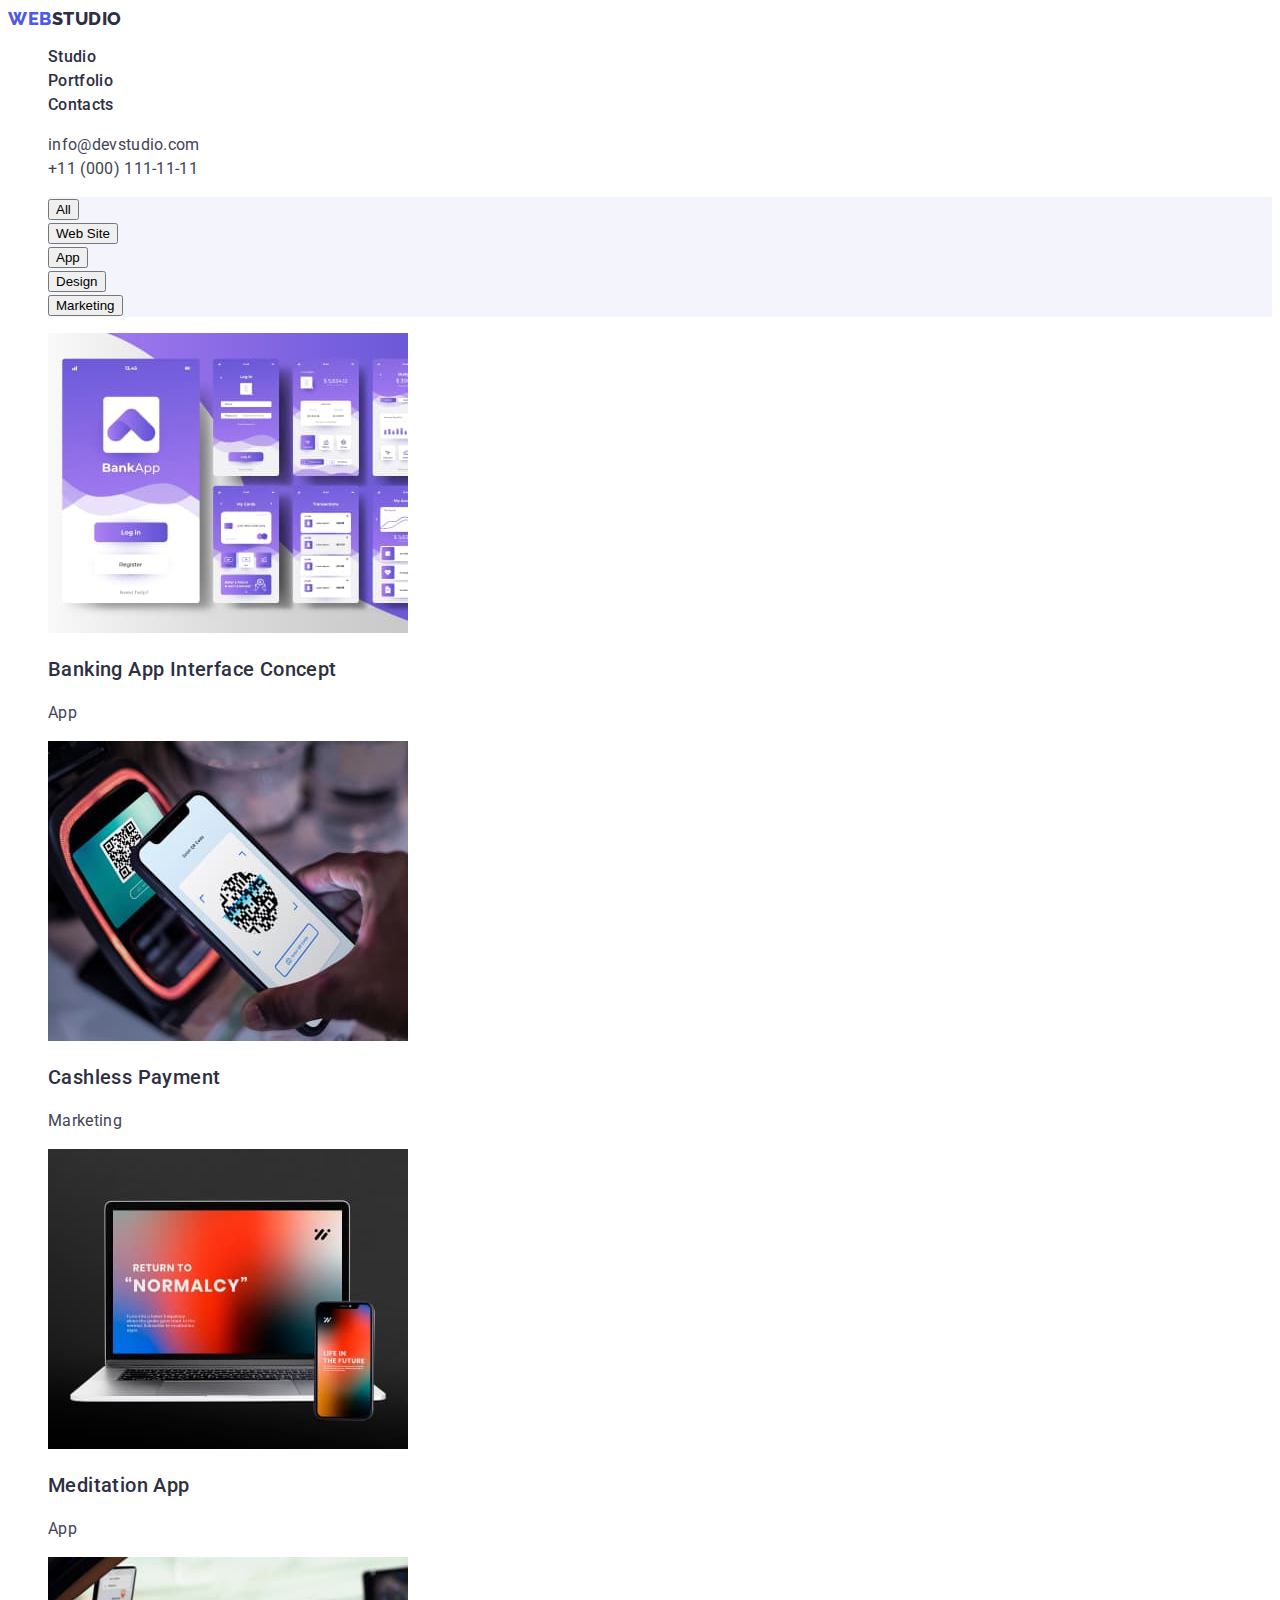
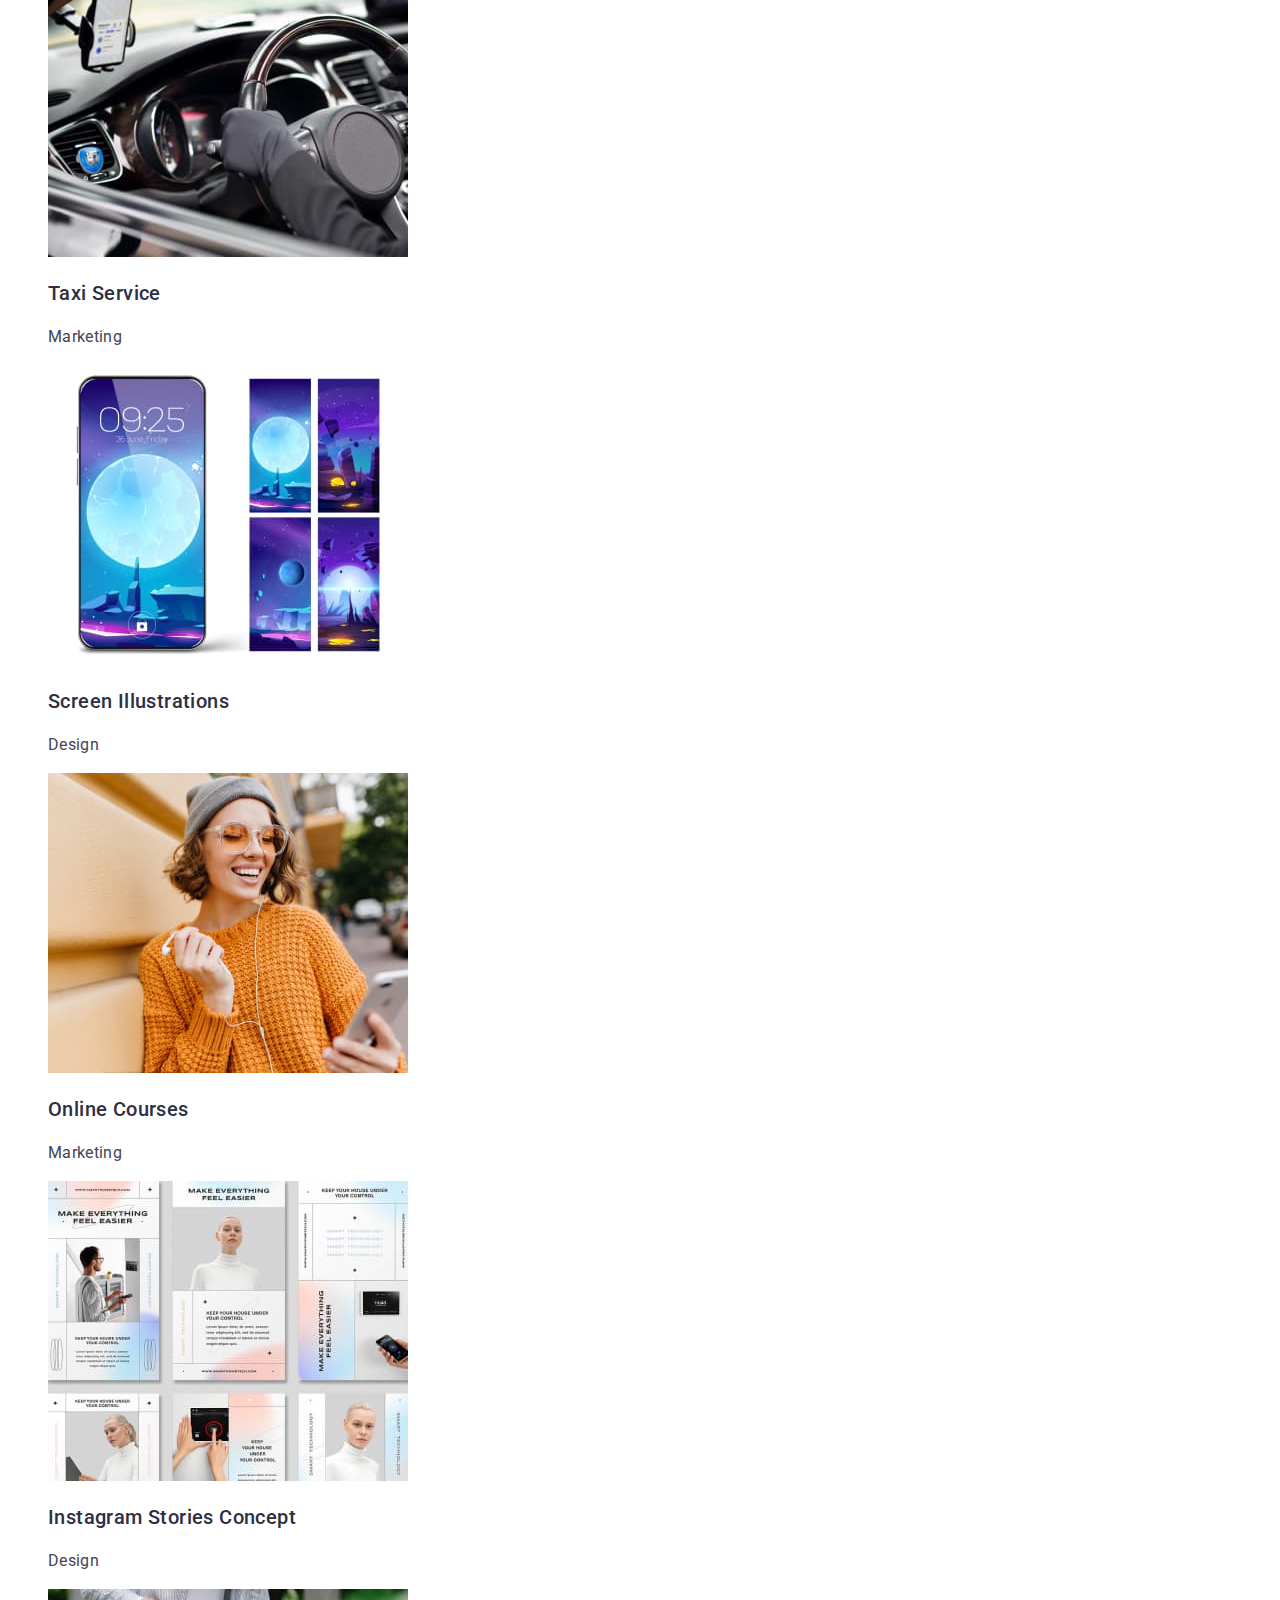
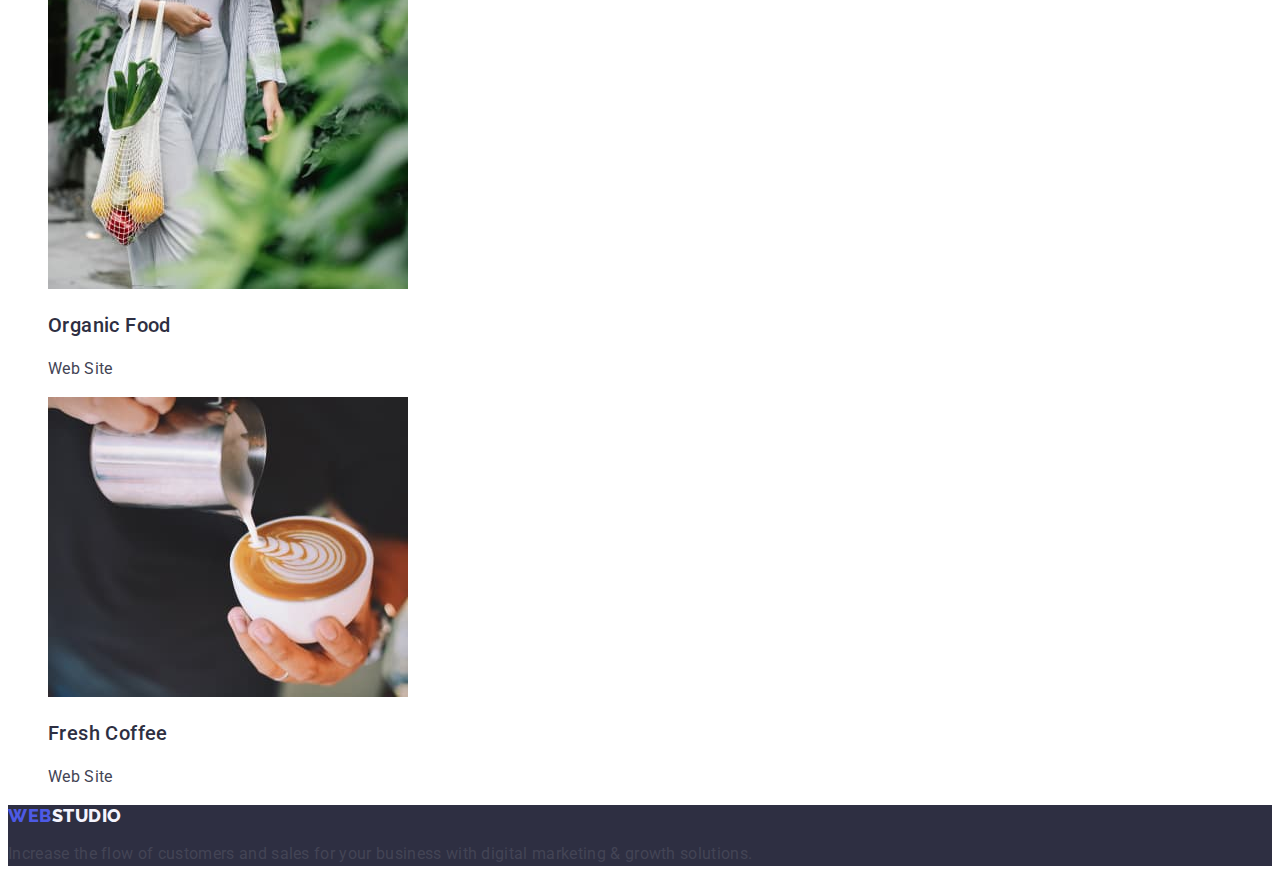
==== portfolio.html @ 00dc7a74 "40" ====
<!DOCTYPE html>
<html lang="en">
  <head>
    <meta charset="UTF-8" />
    <meta http-equiv="X-UA-Compatible" content="IE=edge" />
    <meta name="viewport" content="width=device-width, initial-scale=1.0" />
    <title>Portfolio</title>
    <link rel="stylesheet" href="./css/styles.css" />
    <link rel="preconnect" href="https://fonts.googleapis.com" />
    <link rel="preconnect" href="https://fonts.gstatic.com" crossorigin />
    <link
      href="https://fonts.googleapis.com/css2?family=Raleway:ital,wght@0,800;1,800&family=Roboto:ital,wght@0,400;0,500;0,900;1,400;1,500;1,900&display=swap"
      rel="stylesheet"
    />
  </head>
  <body>
    <header>
      <nav class="list">
        <a class="logo link" href="./index.html"
          >Web<span class="logo-particle-header">Studio</span></a
        >
        <ul class="header-nav list link">
          <li class="nav-menu link list">
            <a class="header-nav link" href="./index.html">Studio</a>
          </li>
          <li class="nav-menu link list">
            <a class="header-nav link" href="./portfolio.html">Portfolio</a>
          </li>
          <li class="nav-menu link list">
            <a class="header-nav link" href="">Contacts</a>
          </li>
        </ul>
      </nav>
      <address class="header-address">
        <ul class="list">
          <li class="link">
            <a class="link address-item" href="mailto:info@devstudio.com"
              >info@devstudio.com</a
            >
          </li>
          <li class="link">
            <a class="link address-item" href="tel:+110001111111"
              >+11 (000) 111-11-11</a
            >
          </li>
        </ul>
      </address>
    </header>
    <main>
      <section class="list">
        <h1 hidden>Portfolio</h1>
        <h2 hidden>Portfolio</h2>
        <ul class="list">
          <li class="filter"><button type="button">All</button></li>
          <li class="filter"><button type="button">Web Site</button></li>
          <li class="filter"><button type="button">App</button></li>
          <li class="filter"><button type="button">Design</button></li>
          <li class="filter"><button type="button">Marketing</button></li>
        </ul>
        <ul class="list">
          <li>
            <a href="" class="link project-card">
              <img
                src="./images/portfolio-img/portfolio1.jpg"
                alt="Banking App"
                width="360"
                height="300"
              />
              <h3 class="card-title">Banking App Interface Concept</h3>
              <p class="description">App</p></a
            >
          </li>
          <li>
            <img
              src="/images/portfolio-img/portfolio2.jpg"
              alt="Cashless Payment"
              width="360"
              height="300"
            />
            <h3 class="card-title">Cashless Payment</h3>
            <p class="description">Marketing</p>
          </li>
          <li>
            <img
              src="/images/portfolio-img/portfolio3.jpg"
              alt="App for Laptop & Smartphone"
              width="360"
              height="300"
            />
            <h3 class="card-title">Meditation App</h3>
            <p class="description">App</p>
          </li>
          <li>
            <img
              src="/images/portfolio-img/portfolio4.jpg"
              alt="App for Taxi Service"
              width="360"
              height="300"
            />
            <h3 class="card-title">Taxi Service</h3>
            <p class="description">Marketing</p>
          </li>
          <li>
            <img
              src="/images/portfolio-img/portfolio5.jpg"
              alt="Screen Illustrations"
              width="360"
              height="300"
            />
            <h3 class="card-title">Screen Illustrations</h3>
            <p class="description">Design</p>
          </li>
          <li>
            <img
              src="/images/portfolio-img/portfolio6.jpg"
              alt="App for Online Courses"
              width="360"
              height="300"
            />
            <h3 class="card-title">Online Courses</h3>
            <p class="description">Marketing</p>
          </li>
          <li>
            <img
              src="/images/portfolio-img/portfolio7.jpg"
              alt="App for Instagram Stories Concept"
              width="360"
              height="300"
            />
            <h3 class="card-title">Instagram Stories Concept</h3>
            <p class="description">Design</p>
          </li>
          <li>
            <img
              src="/images/portfolio-img/portfolio8.jpg"
              alt="Organic Food"
              width="360"
              height="300"
            />
            <h3 class="card-title">Organic Food</h3>
            <p class="description">Web Site</p>
          </li>
          <li>
            <img
              src="/images/portfolio-img/portfolio9.jpg"
              alt="Coffee"
              width="360"
              height="300"
            />
            <h3 class="card-title">Fresh Coffee</h3>
            <p class="description">Web Site</p>
          </li>
        </ul>
      </section>
    </main>
    <footer class="site-footer">
      <a class="header-nav logo link" href="./index.html"
        >Web<span class="logo-particle-footer">Studio</span></a
      >
      <p class="description">
        Increase the flow of customers and sales for your business with digital
        marketing & growth solutions.
      </p>
    </footer>
  </body>
</html>
---- css/styles.css ----
:root {
    
}

body {
    font-family: 'Roboto', sans-serif;
    color: #434455;
    background-color: #FFFFFF;
}
 


.logo-particle-header {
    color: #2E2F42; 
}

.logo-particle-footer {
    color: #f4f4fd;
}
.header-address {
    font-style: normal;
}

.address-item {
font-size: 16px;
line-height: 1.5;
letter-spacing: 0.02em;
color: #434455;
}

.address-item:hover {
    color: #404bbf;
}

.address-item:focus {
    color: #404bbf;
}

.link{
text-decoration: none;
}



.nav-menu {
    font-family: 'Roboto';
        font-style: normal;
        font-weight: 500;
        font-size: 16px;
        line-height: 1.5;
    
        /* identical to box height, or 150% */
        letter-spacing: 0.02em;
    
        /* NAVY BLUE */
        color: #2E2F42;
}
.header-nav:hover{
color: #404bbf;
}

.header-nav:focus {
color: #404bbf;
}

.header-nav {
    color: #2E2F42;
    font-family: 'Roboto';
        font-style: normal;
        font-weight: 500;
        font-size: 16px;
        line-height: 1.5;
}

.hero {
    background: #2E2F42;
    font-family: 'Roboto', sans-serif;
}


.section-title {
    font-family: 'Roboto';
        font-style: normal;
        font-weight: 700;
        font-size: 36px;
        line-height: 1.1;
        color: #2E2F42;
}

.section-title-two {
letter-spacing: 0.02em;
}

.section-title-three {
    line-height: 1.11;
    text-align: center;
    letter-spacing: 0.02em;
    text-transform: capitalize;

}

.section-four {
    background-color: #F4F4FD;
}

.section-title-four {
 
    line-height: 1.11;
    text-align: center;
    letter-spacing: 0.02em;
    text-transform: capitalize;

}

.list-item {
    background-color: #FFFFFF;
    
}

.card-title {
    font-family: 'Roboto';
    font-style: normal;
    font-weight: 500;
    font-size: 20px;
    line-height: 1.2;
    color: #2E2F42;
    letter-spacing: 0.02em;
}

.description {
font-family: 'Roboto';
    font-style: normal;
    font-weight: 400;
    font-size: 16px;
    line-height: 1.5;
    color: #434455;
    letter-spacing: 0.02em;
}

.filter {
    font-family: 'Roboto',
        sans-serif;
        font-style: normal;
        font-weight: 500;
        font-size: 16px;
        line-height: 1.5;
        letter-spacing: 0.04em;
        color: #4d5ae5;
        background: #F4F4FD;
}

.filter:hover {
    color: #FFFFFF;
    background-color:#404BBF ;
}

.filter:focus {
    color: #FFFFFF;
        background-color: #404BBF;
    }

button[type="button"] {
    cursor: pointer
}

button[type="button"]:hover {
    background: #404BBF;
}

button[type="button"]:focus {
    background: #404BBF;
}

.project-card {
    
}

.main-title {
    color: #FFFFFF;
        font-family: 'Roboto';
        font-style: normal;
        font-weight: 700;
        font-size: 56px;
        line-height: 1.07;
        letter-spacing: 0.02em;
        text-align: center;
}

.main-button {
    background-color: #4D5AE5;
    font-family: "Roboto", sans-serif;
    font-weight: 500;
    font-size: 16px;
    line-height: 1.5;
    letter-spacing: 0.04em;
    color: #FFFFFF;
}

.site-footer {
    background: #2E2F42;
}

.logo {
    font-family: 'Raleway',
        sans-serif;
    font-style: normal;
    font-weight: 800;
    font-size: 18px;
    line-height: 1.17;
    color: #4d5ae5;
    letter-spacing: 0.03em;
    text-transform: uppercase;
}

.list {
    list-style: none;
}
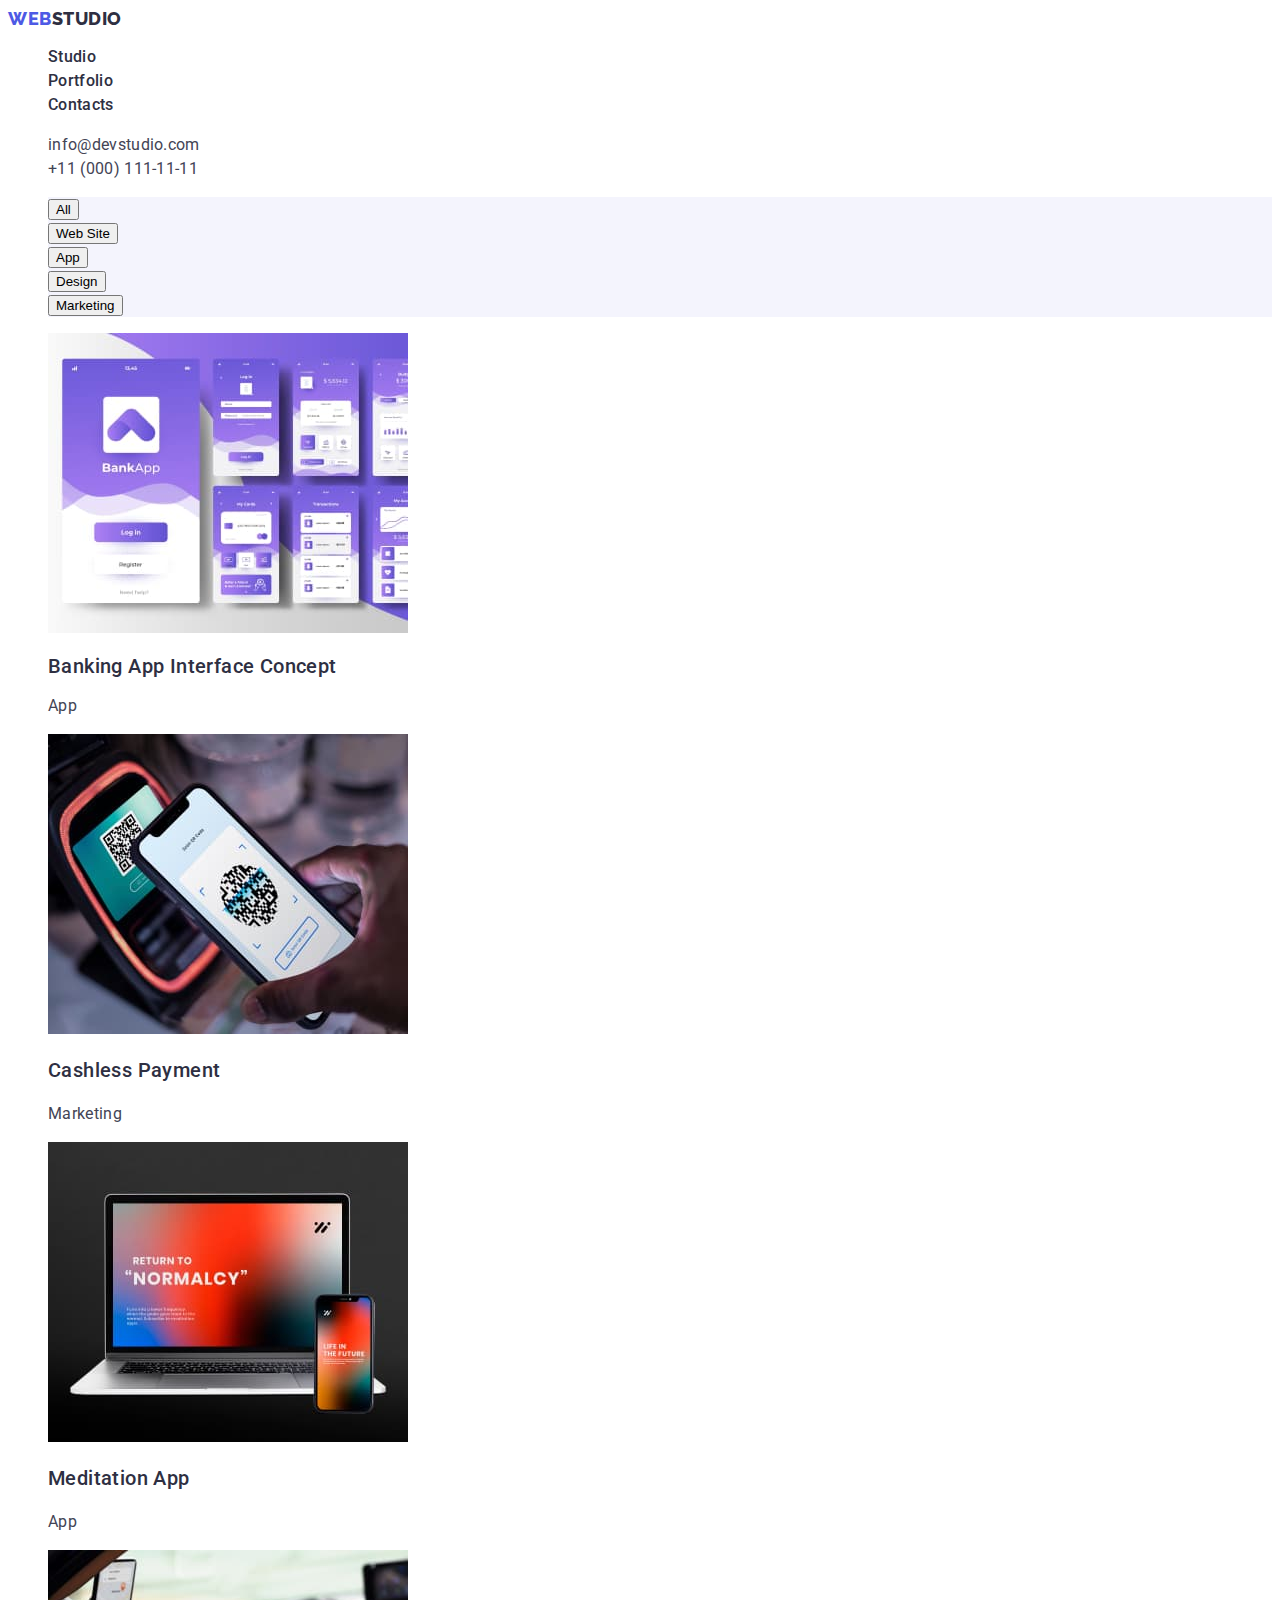
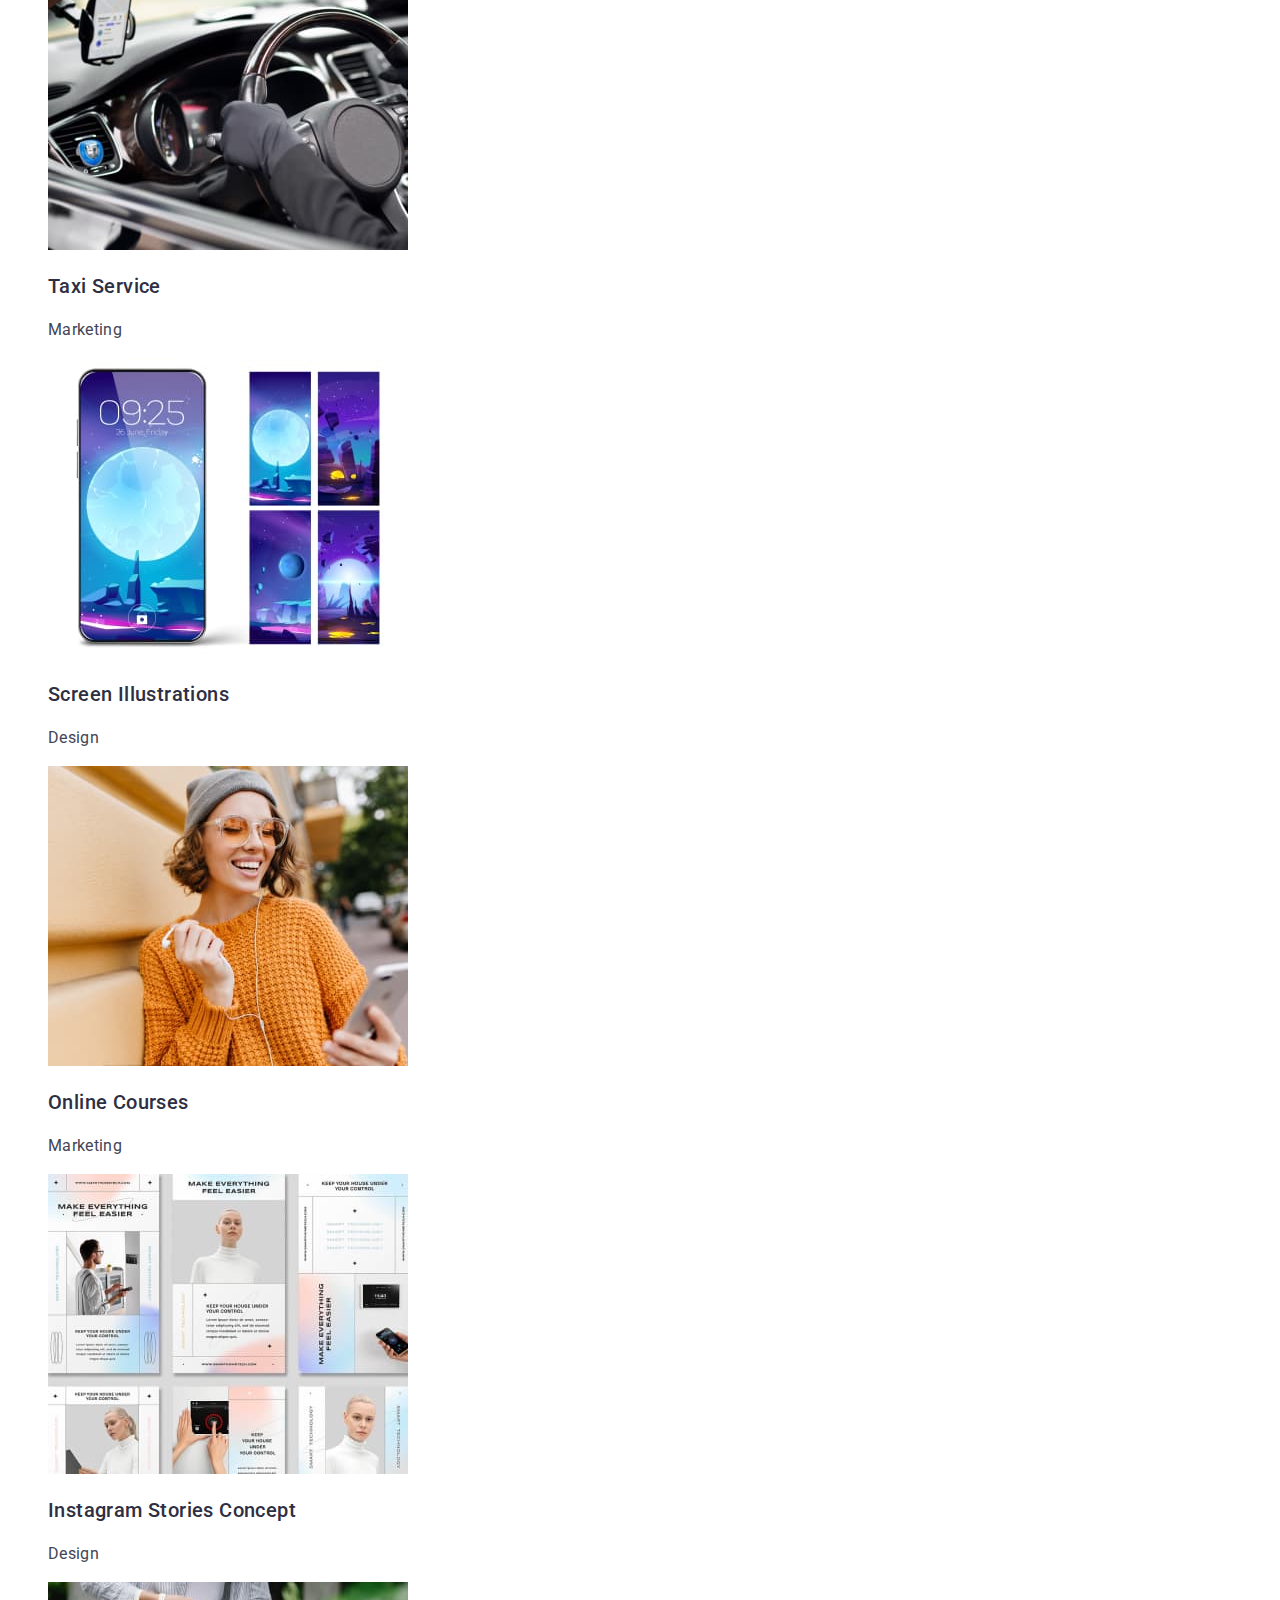
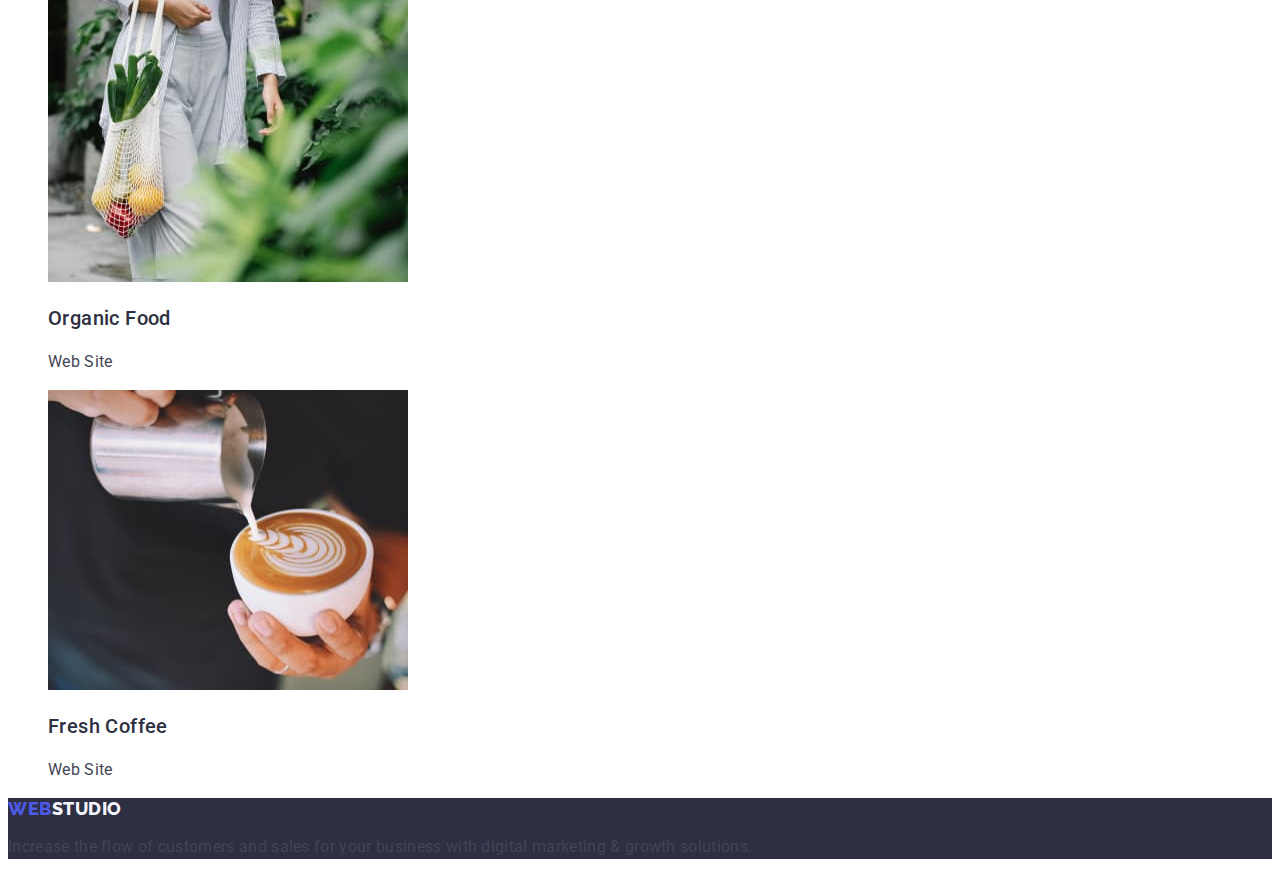
==== commit c528ba5e: "43" ====
--- a/portfolio.html
+++ b/portfolio.html
@@ -47,9 +47,9 @@
       </address>
     </header>
     <main>
-      <section class="list">
+      <section>
         <h1 hidden>Portfolio</h1>
-        <h2 hidden>Portfolio</h2>
+        <!-- <h2 hidden>Portfolio</h2> -->
         <ul class="list">
           <li class="filter"><button type="button">All</button></li>
           <li class="filter"><button type="button">Web Site</button></li>
@@ -66,7 +66,7 @@
                 width="360"
                 height="300"
               />
-              <h3 class="card-title">Banking App Interface Concept</h3>
+              <h2 class="card-title">Banking App Interface Concept</h2>
               <p class="description">App</p></a
             >
           </li>
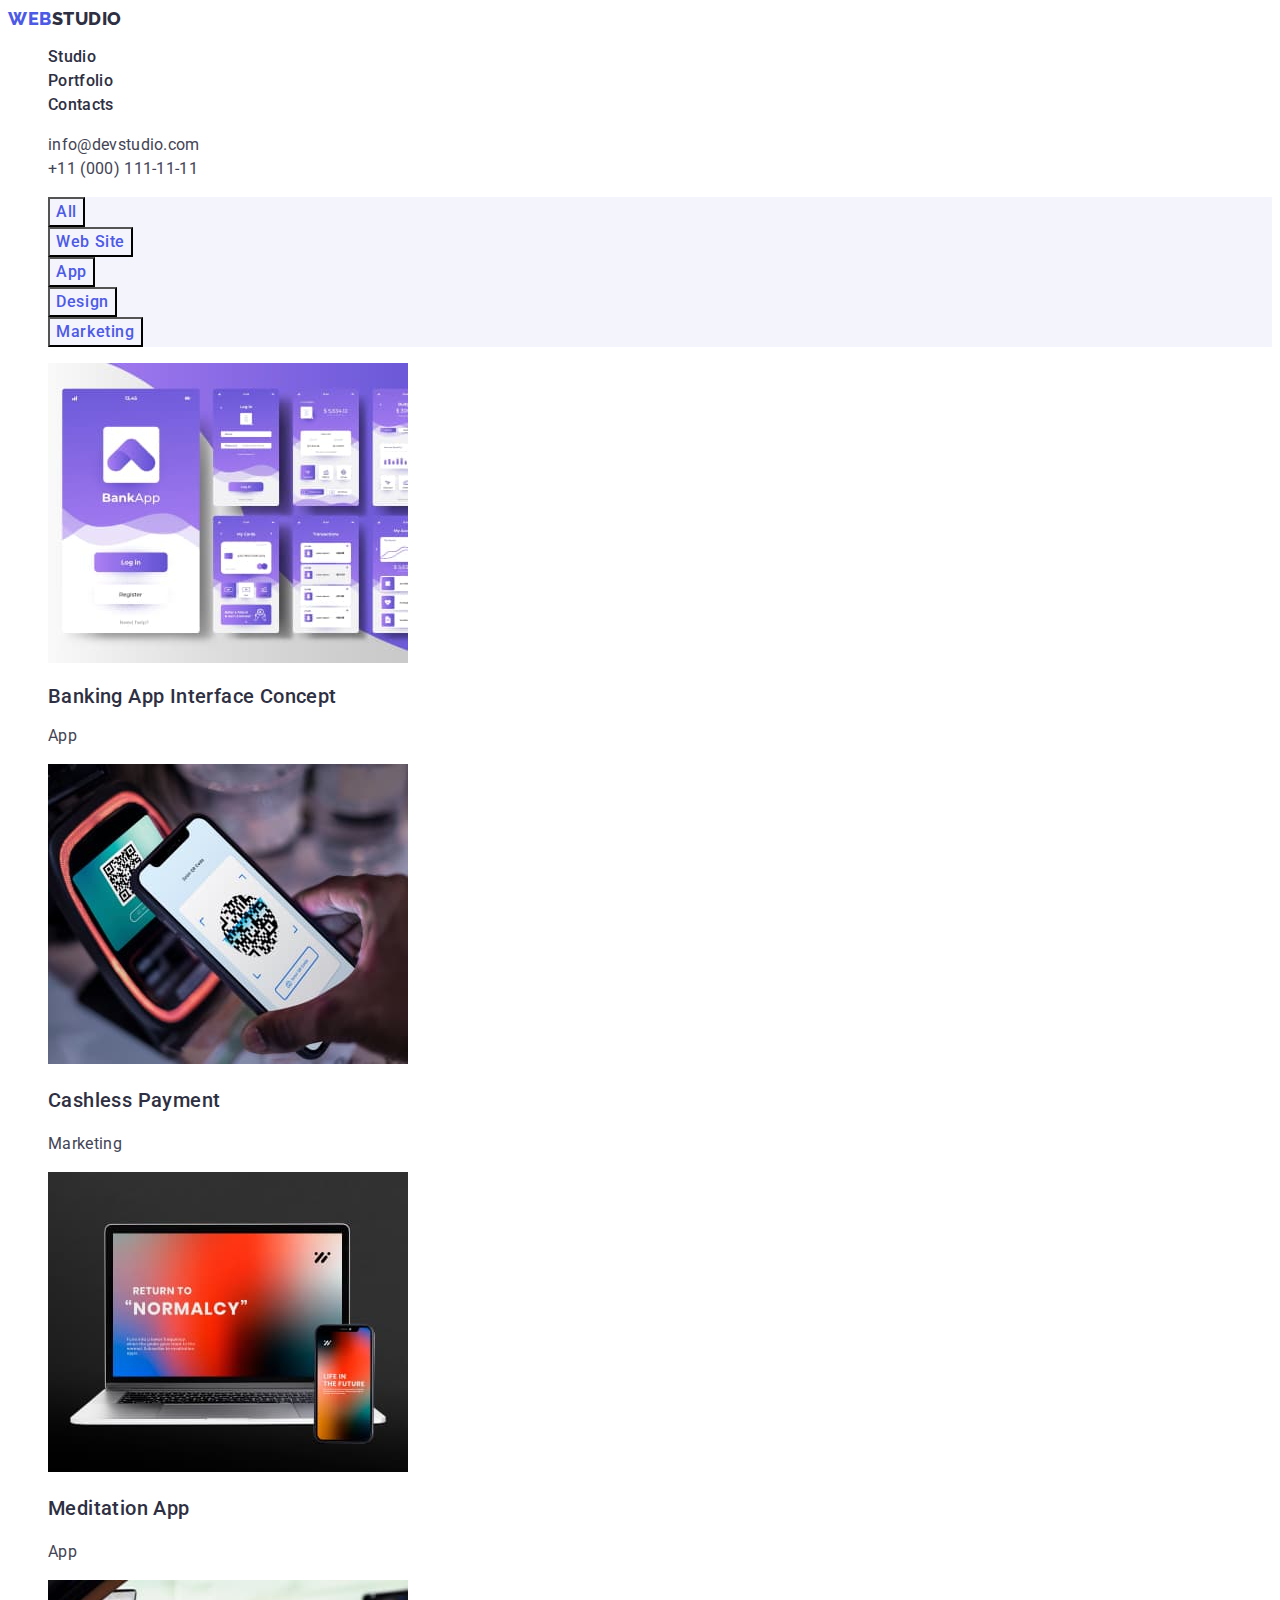
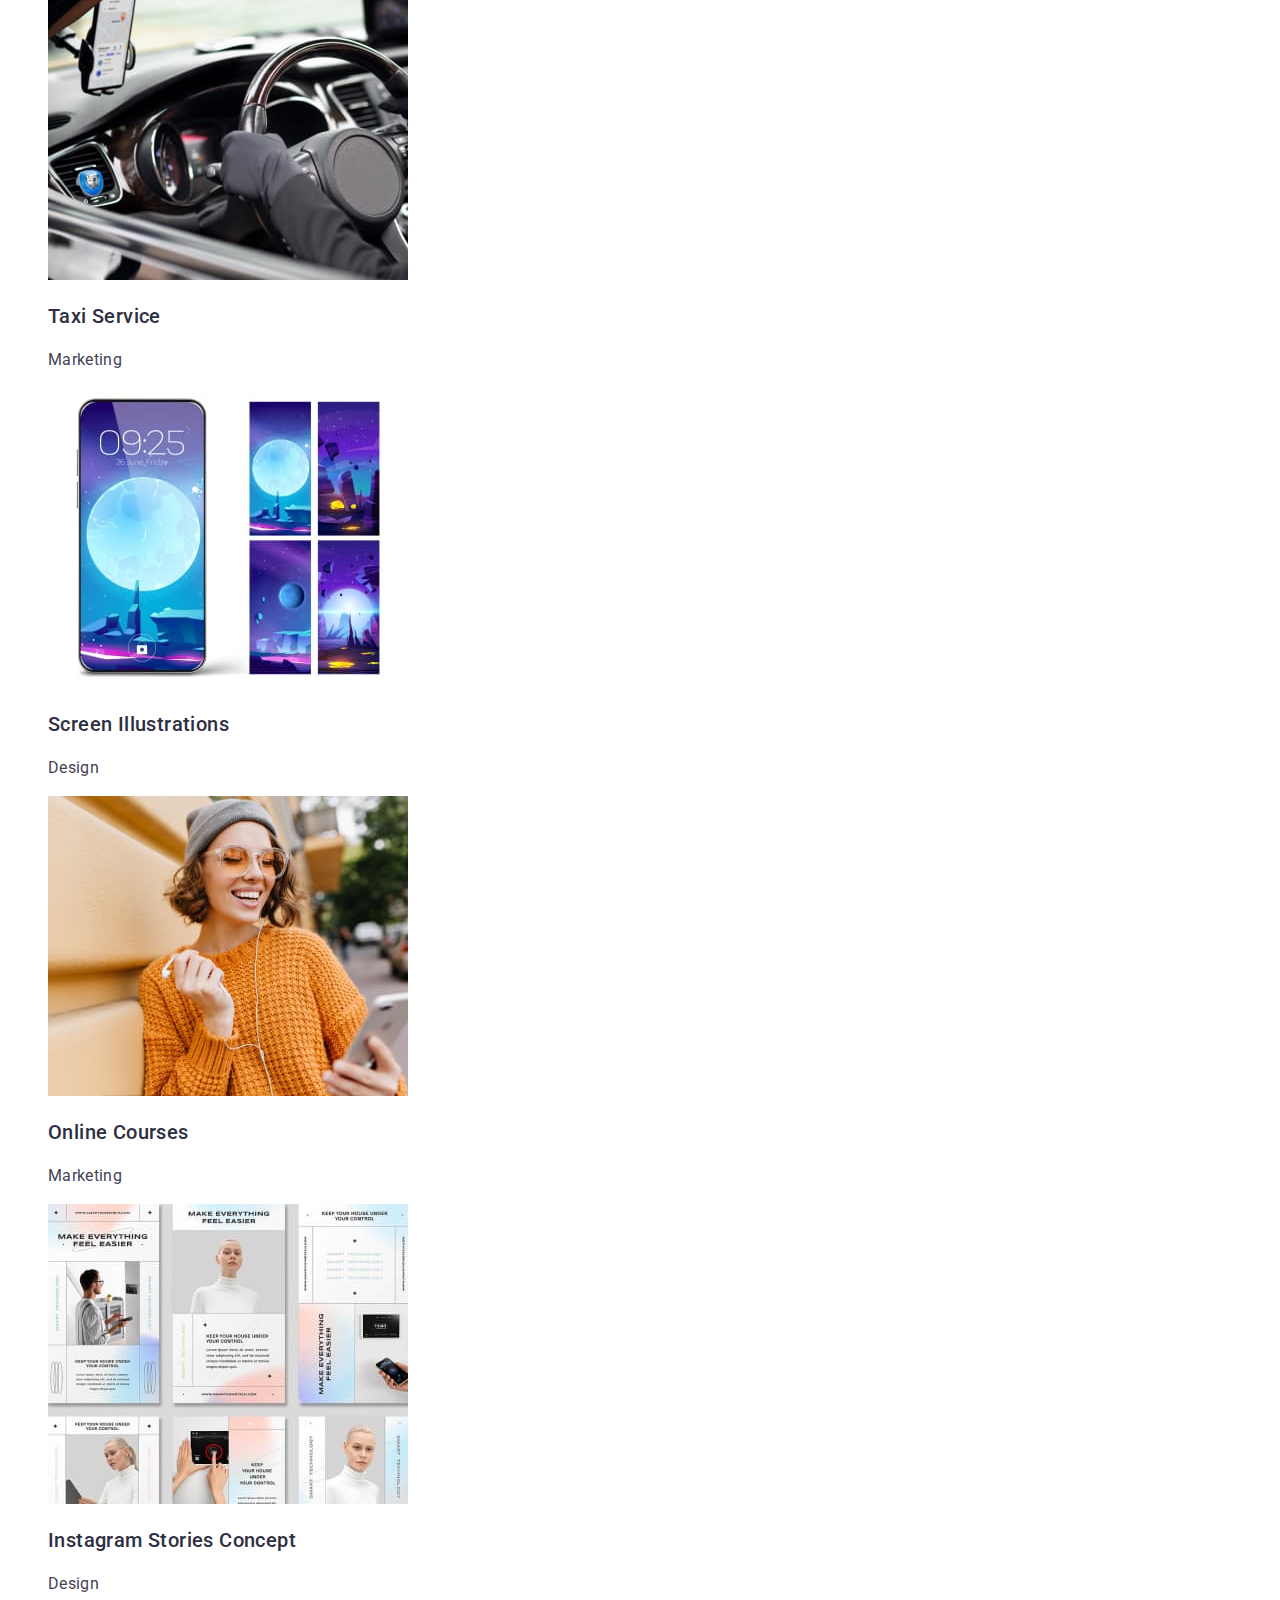
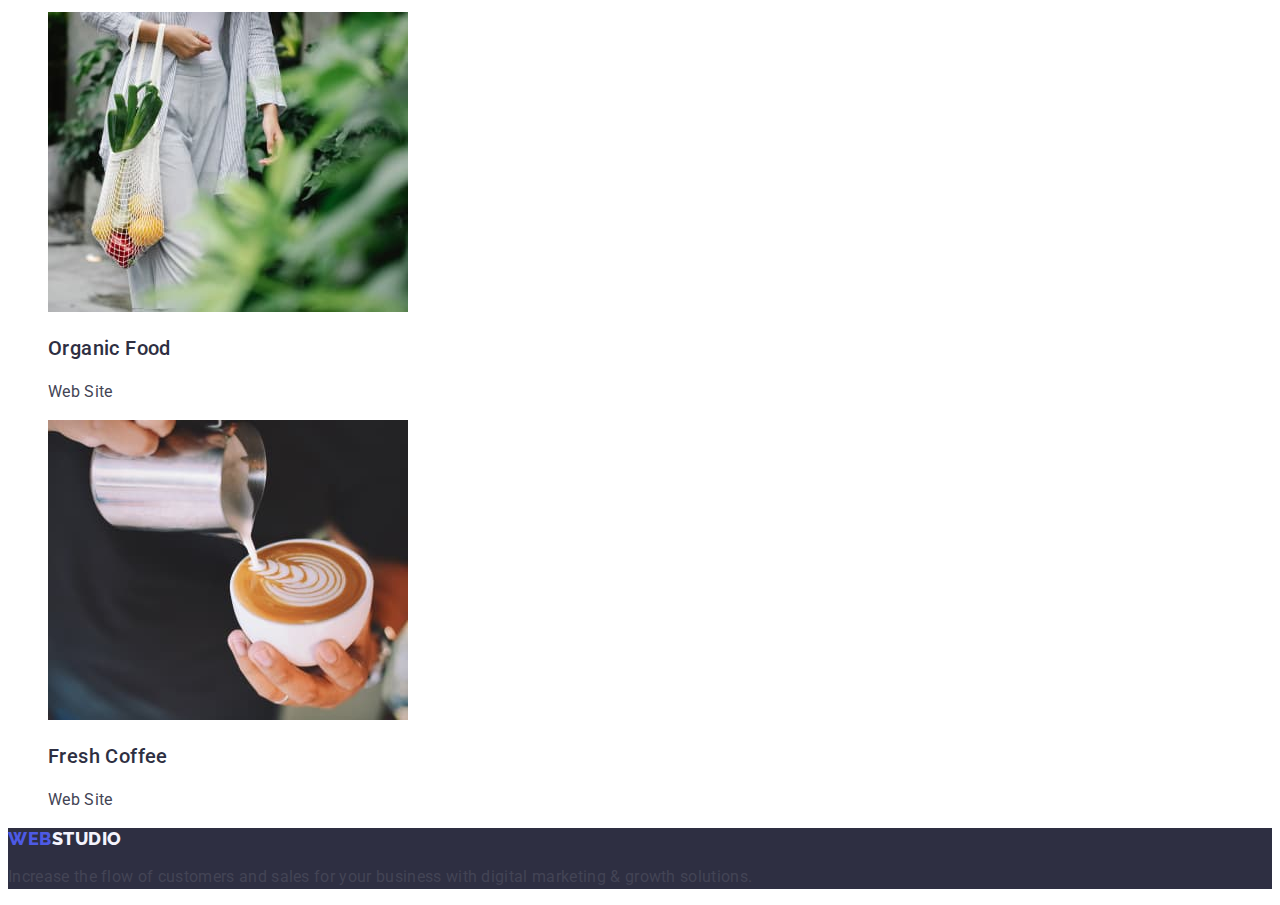
==== commit 41a58d95: "44" ====
--- a/portfolio.html
+++ b/portfolio.html
@@ -51,11 +51,21 @@
         <h1 hidden>Portfolio</h1>
         <!-- <h2 hidden>Portfolio</h2> -->
         <ul class="list">
-          <li class="filter"><button type="button">All</button></li>
-          <li class="filter"><button type="button">Web Site</button></li>
-          <li class="filter"><button type="button">App</button></li>
-          <li class="filter"><button type="button">Design</button></li>
-          <li class="filter"><button type="button">Marketing</button></li>
+          <li class="filter">
+            <button class="filter-button" type="button">All</button>
+          </li>
+          <li class="filter">
+            <button class="filter-button" type="button">Web Site</button>
+          </li>
+          <li class="filter">
+            <button class="filter-button" type="button">App</button>
+          </li>
+          <li class="filter">
+            <button class="filter-button" type="button">Design</button>
+          </li>
+          <li class="filter">
+            <button class="filter-button" type="button">Marketing</button>
+          </li>
         </ul>
         <ul class="list">
           <li>
--- a/css/styles.css
+++ b/css/styles.css
@@ -149,15 +149,31 @@
         background: #F4F4FD;
 }
 
-.filter:hover {
-    color: #FFFFFF;
-    background-color:#404BBF ;
-}
-
-.filter:focus {
-    color: #FFFFFF;
-        background-color: #404BBF;
-    }
+
+
+.filter-button {
+    font-family: "Roboto", sans-serif;
+    font-weight: 500;
+    font-size: 16px;
+    line-height: 1.5;
+    letter-spacing: 0.04em;
+    color: #4d5ae5;
+    background-color: #F4F4FD;
+
+}
+
+.filter-button:hover {
+
+
+    background-color: #404BBF;
+    color: #FFFFFF;
+}
+
+.filter-button:focus {
+
+    background-color: #404BBF;
+    color: #FFFFFF;
+}
 
 button[type="button"] {
     cursor: pointer
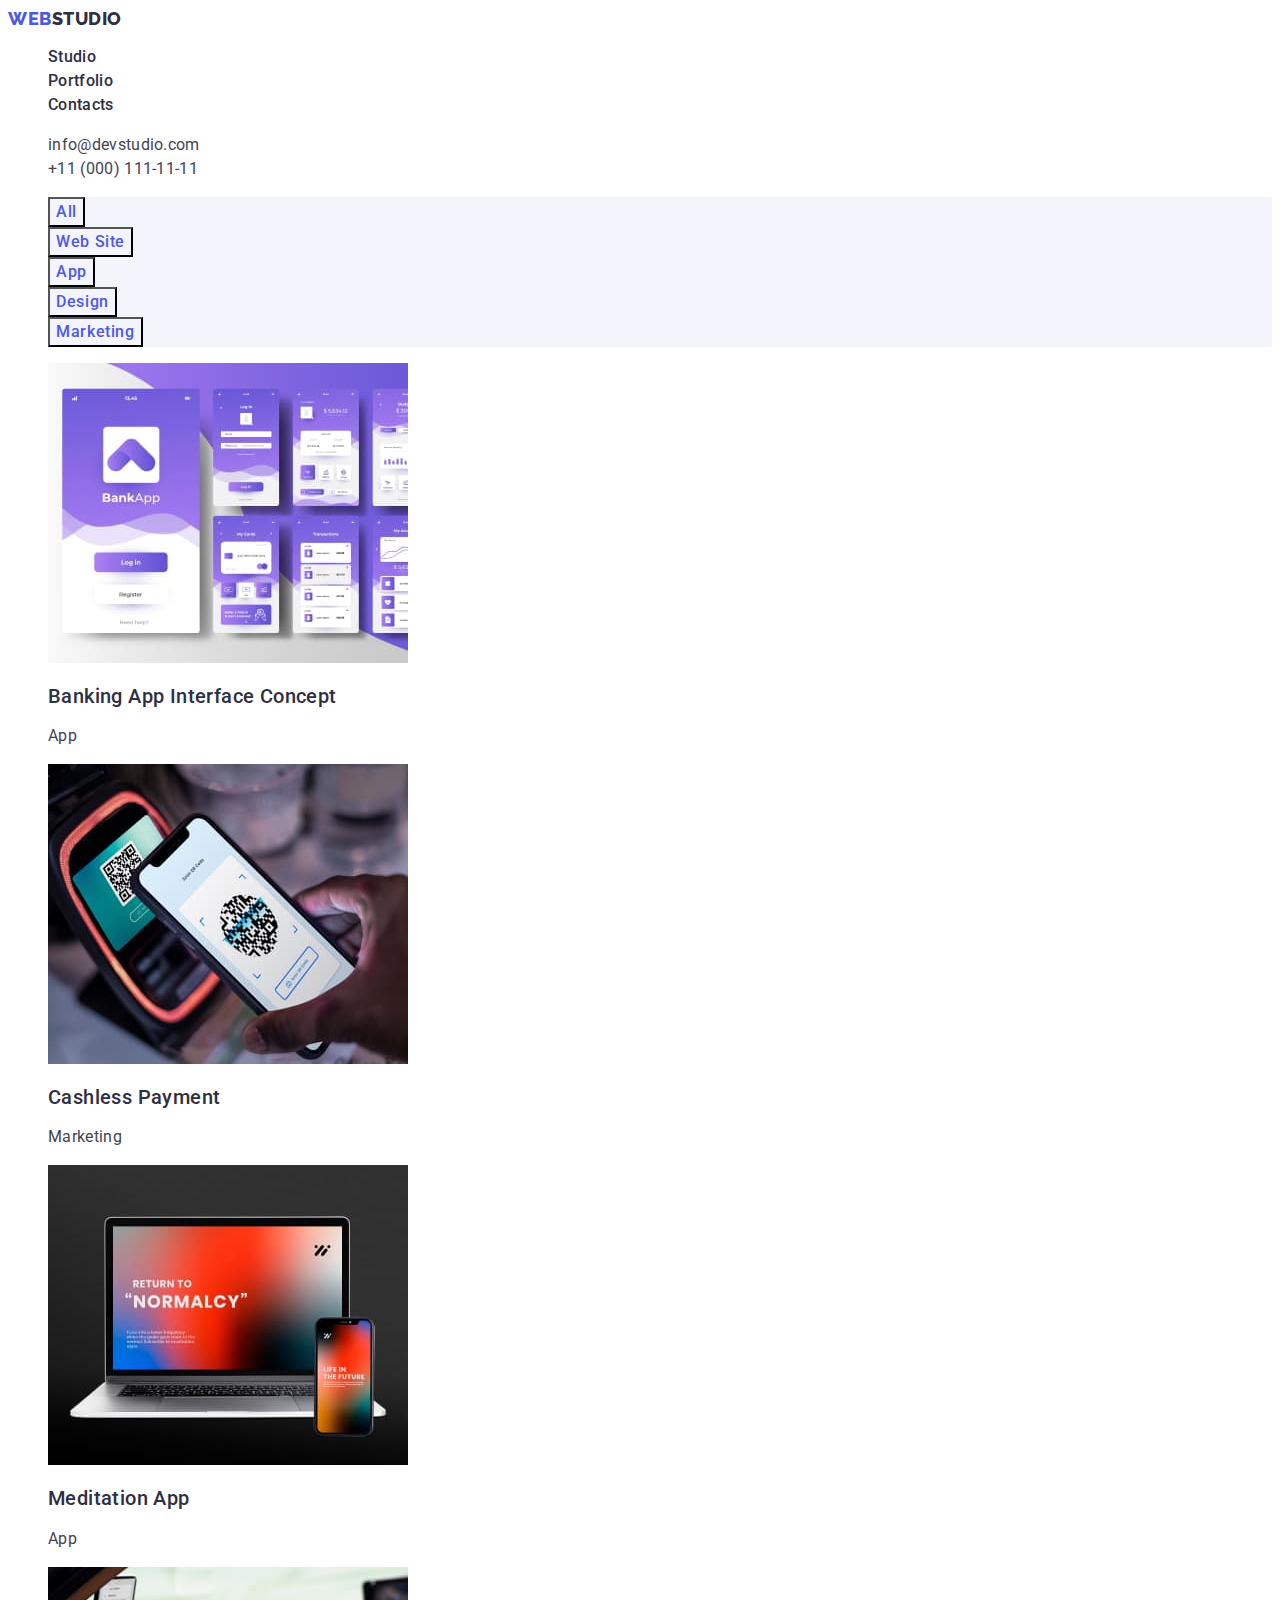
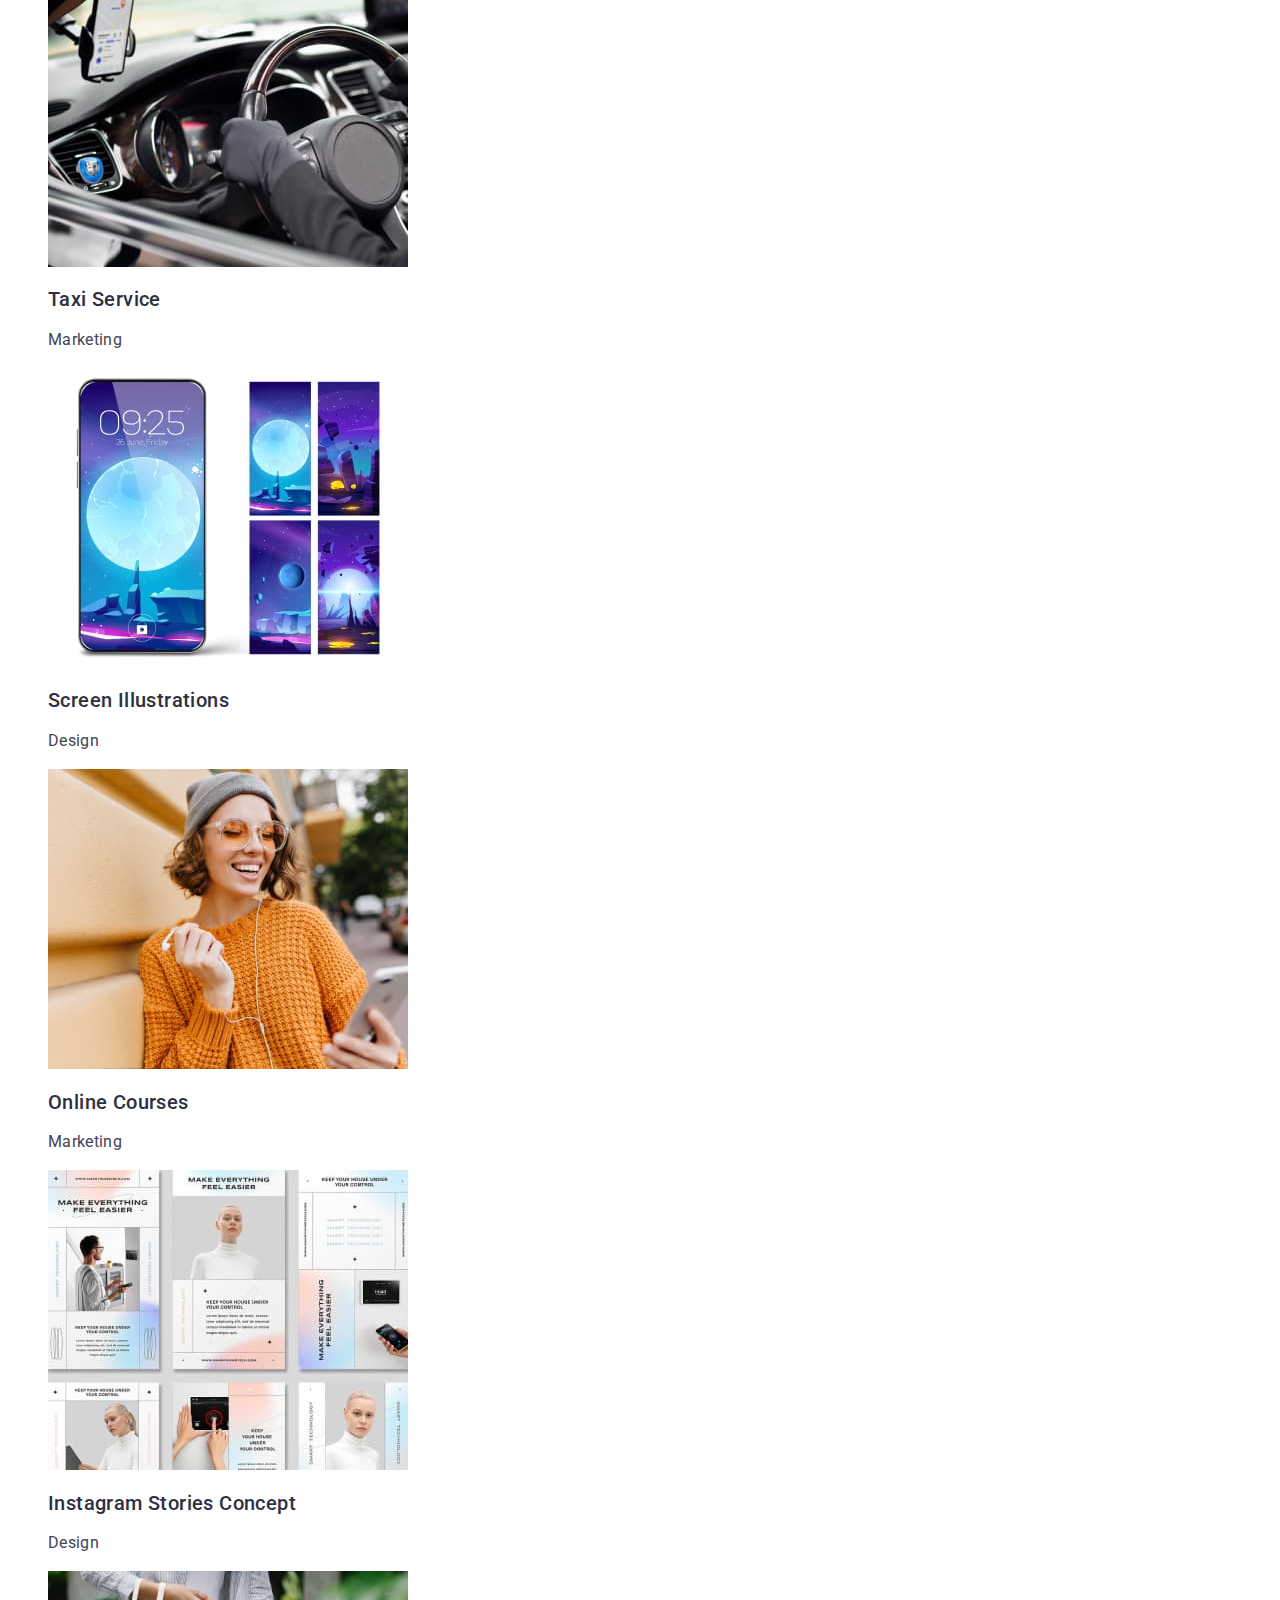
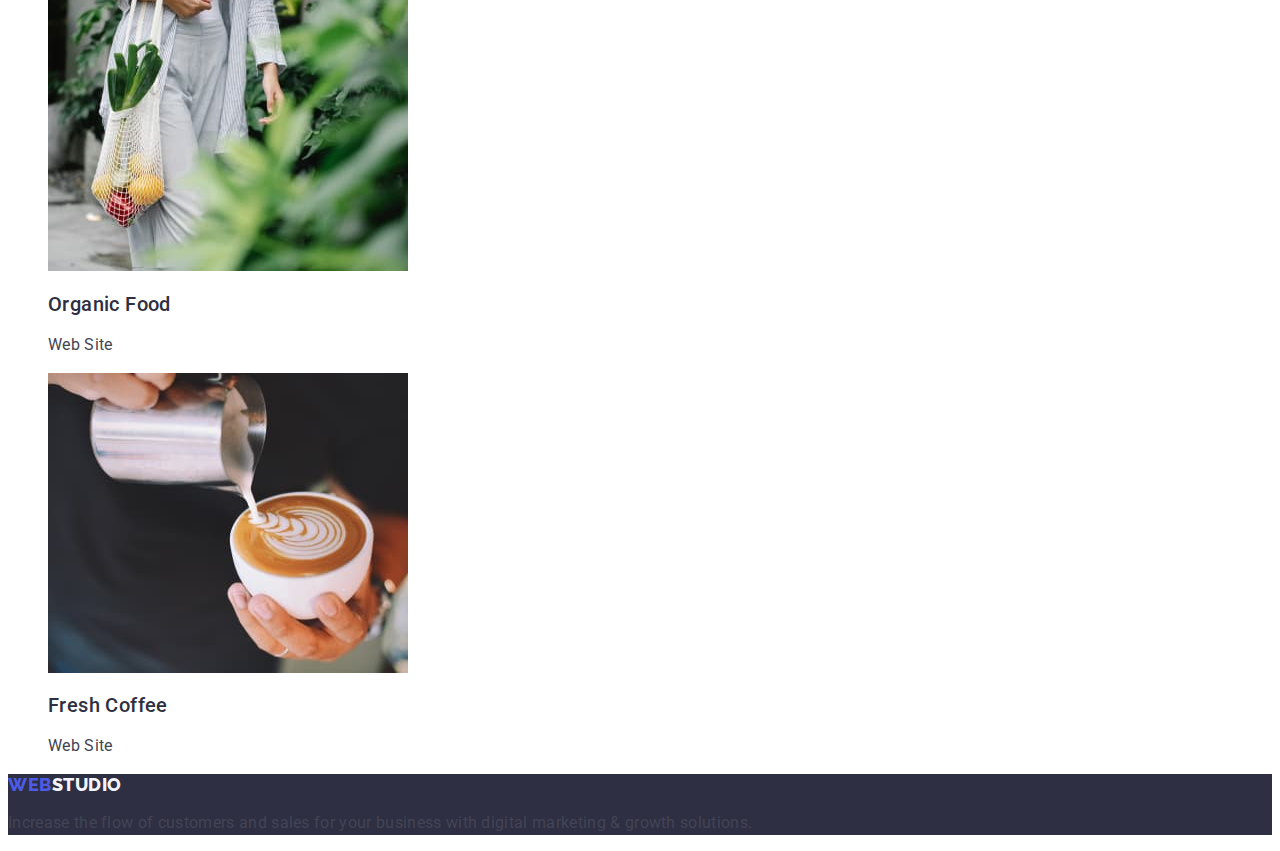
==== commit ea3bc613: "45" ====
--- a/portfolio.html
+++ b/portfolio.html
@@ -81,84 +81,100 @@
             >
           </li>
           <li>
-            <img
-              src="/images/portfolio-img/portfolio2.jpg"
-              alt="Cashless Payment"
-              width="360"
-              height="300"
-            />
-            <h3 class="card-title">Cashless Payment</h3>
-            <p class="description">Marketing</p>
+            <a href="" class="link project-card"
+              ><img
+                src="/images/portfolio-img/portfolio2.jpg"
+                alt="Cashless Payment"
+                width="360"
+                height="300"
+              />
+              <h2 class="card-title">Cashless Payment</h2>
+              <p class="description">Marketing</p></a
+            >
           </li>
           <li>
-            <img
-              src="/images/portfolio-img/portfolio3.jpg"
-              alt="App for Laptop & Smartphone"
-              width="360"
-              height="300"
-            />
-            <h3 class="card-title">Meditation App</h3>
-            <p class="description">App</p>
+            <a href="" class="link project-card">
+              <img
+                src="/images/portfolio-img/portfolio3.jpg"
+                alt="App for Laptop & Smartphone"
+                width="360"
+                height="300"
+              />
+              <h2 class="card-title">Meditation App</h2>
+              <p class="description">App</p>
+            </a>
           </li>
           <li>
-            <img
-              src="/images/portfolio-img/portfolio4.jpg"
-              alt="App for Taxi Service"
-              width="360"
-              height="300"
-            />
-            <h3 class="card-title">Taxi Service</h3>
-            <p class="description">Marketing</p>
+            <a href="" class="link project-card">
+              <img
+                src="/images/portfolio-img/portfolio4.jpg"
+                alt="App for Taxi Service"
+                width="360"
+                height="300"
+              />
+              <h2 class="card-title">Taxi Service</h2>
+              <p class="description">Marketing</p>
+            </a>
           </li>
           <li>
-            <img
-              src="/images/portfolio-img/portfolio5.jpg"
-              alt="Screen Illustrations"
-              width="360"
-              height="300"
-            />
-            <h3 class="card-title">Screen Illustrations</h3>
-            <p class="description">Design</p>
+            <a href="" class="link project-card">
+              <img
+                src="/images/portfolio-img/portfolio5.jpg"
+                alt="Screen Illustrations"
+                width="360"
+                height="300"
+              />
+              <h2 class="card-title">Screen Illustrations</h2>
+              <p class="description">Design</p>
+            </a>
           </li>
           <li>
-            <img
-              src="/images/portfolio-img/portfolio6.jpg"
-              alt="App for Online Courses"
-              width="360"
-              height="300"
-            />
-            <h3 class="card-title">Online Courses</h3>
-            <p class="description">Marketing</p>
+            <a href="" class="link project-card">
+              <img
+                src="/images/portfolio-img/portfolio6.jpg"
+                alt="App for Online Courses"
+                width="360"
+                height="300"
+              />
+              <h2 class="card-title">Online Courses</h2>
+              <p class="description">Marketing</p>
+            </a>
           </li>
           <li>
-            <img
-              src="/images/portfolio-img/portfolio7.jpg"
-              alt="App for Instagram Stories Concept"
-              width="360"
-              height="300"
-            />
-            <h3 class="card-title">Instagram Stories Concept</h3>
-            <p class="description">Design</p>
+            <a href="" class="link project-card">
+              <img
+                src="/images/portfolio-img/portfolio7.jpg"
+                alt="App for Instagram Stories Concept"
+                width="360"
+                height="300"
+              />
+              <h2 class="card-title">Instagram Stories Concept</h2>
+              <p class="description">Design</p>
+            </a>
           </li>
           <li>
-            <img
-              src="/images/portfolio-img/portfolio8.jpg"
-              alt="Organic Food"
-              width="360"
-              height="300"
-            />
-            <h3 class="card-title">Organic Food</h3>
-            <p class="description">Web Site</p>
+            <a href="" class="link project-card">
+              <img
+                src="/images/portfolio-img/portfolio8.jpg"
+                alt="Organic Food"
+                width="360"
+                height="300"
+              />
+              <h2 class="card-title">Organic Food</h2>
+              <p class="description">Web Site</p>
+            </a>
           </li>
           <li>
-            <img
-              src="/images/portfolio-img/portfolio9.jpg"
-              alt="Coffee"
-              width="360"
-              height="300"
-            />
-            <h3 class="card-title">Fresh Coffee</h3>
-            <p class="description">Web Site</p>
+            <a href="" class="link project-card">
+              <img
+                src="/images/portfolio-img/portfolio9.jpg"
+                alt="Coffee"
+                width="360"
+                height="300"
+              />
+              <h2 class="card-title">Fresh Coffee</h2>
+              <p class="description">Web Site</p>
+            </a>
           </li>
         </ul>
       </section>
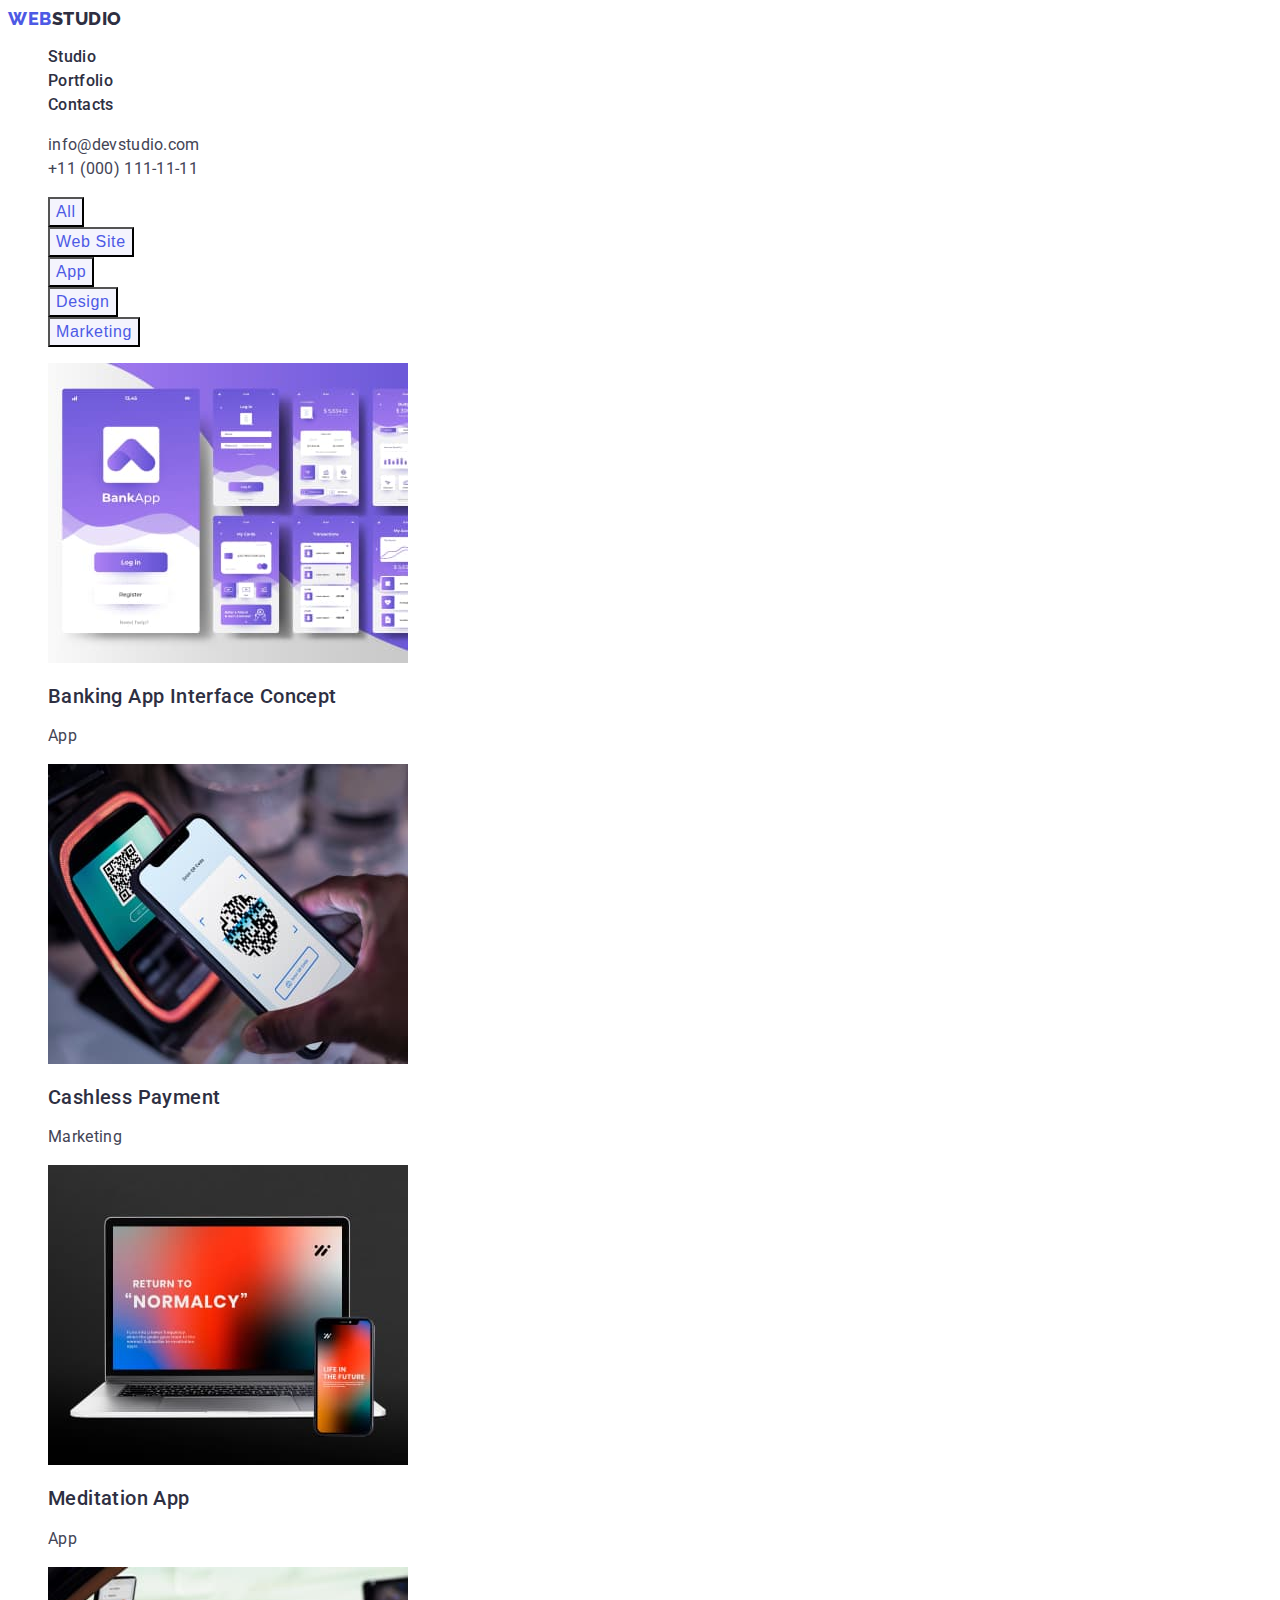
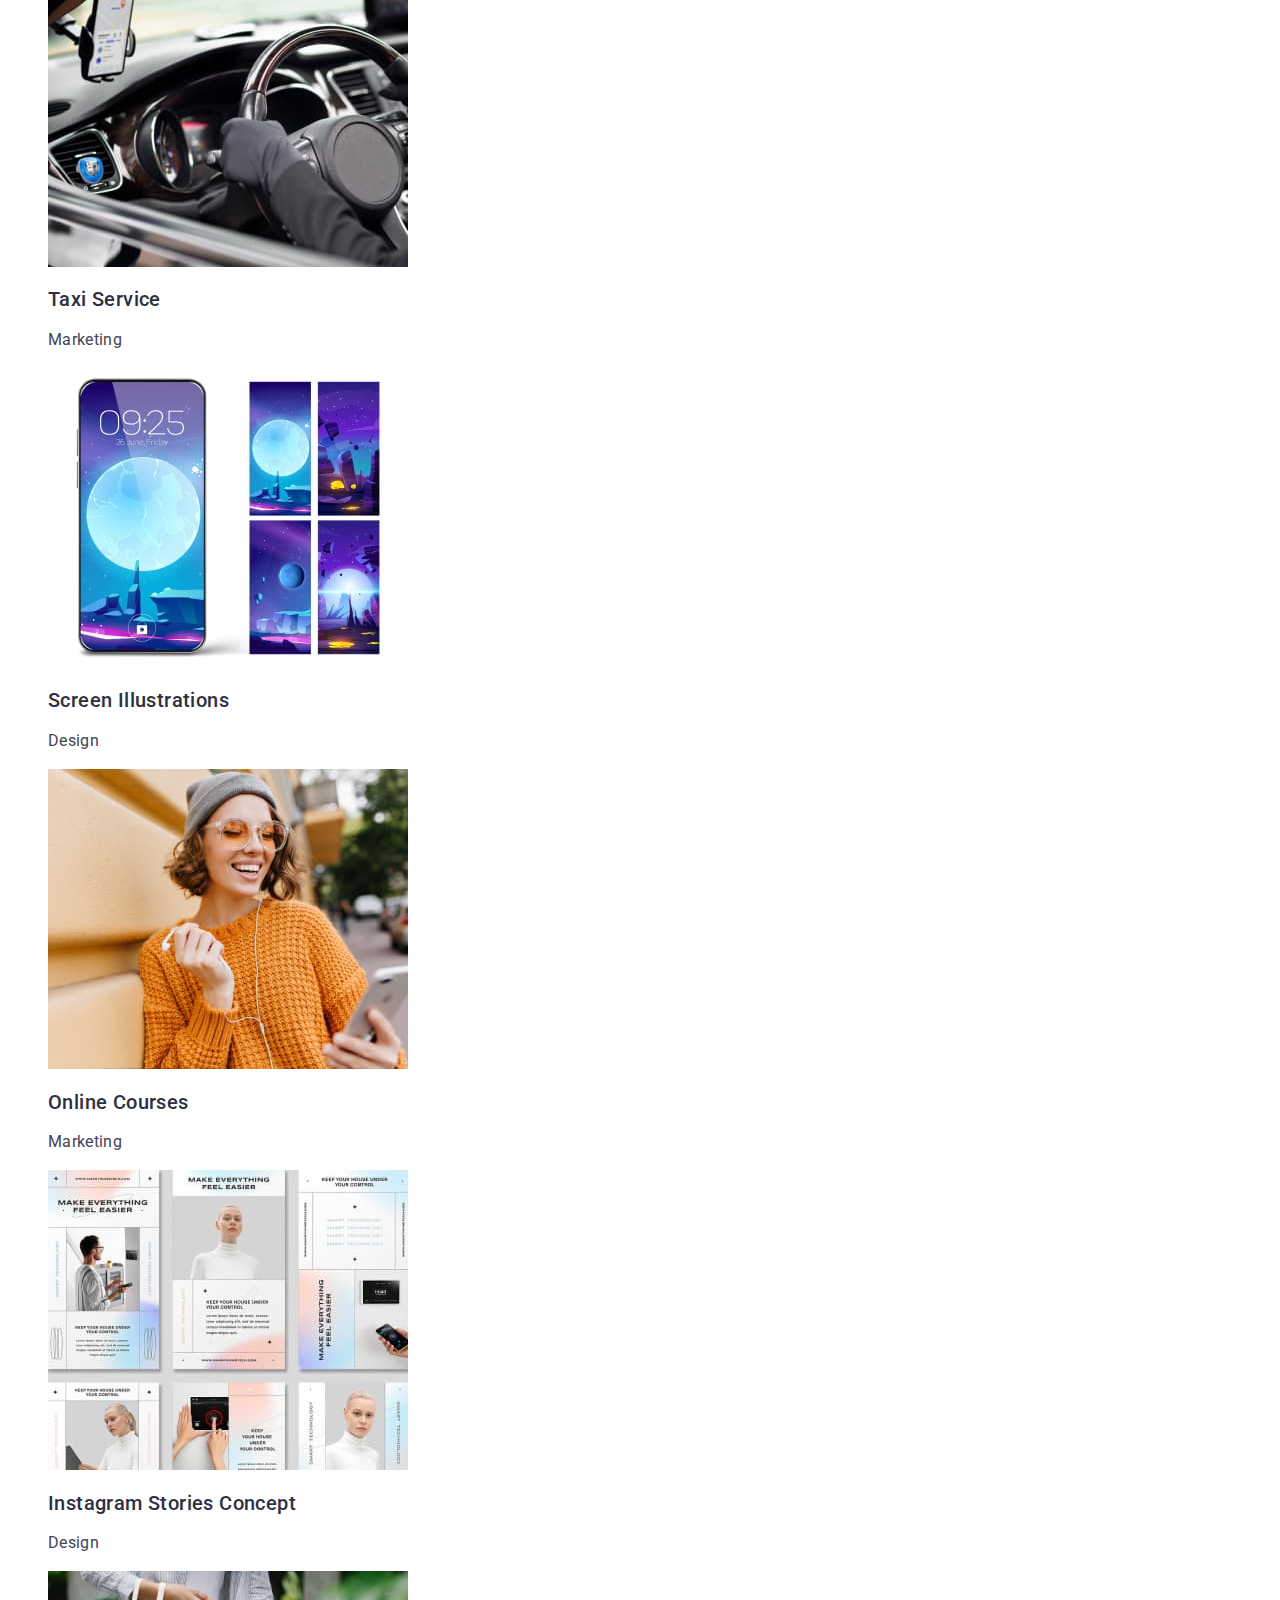
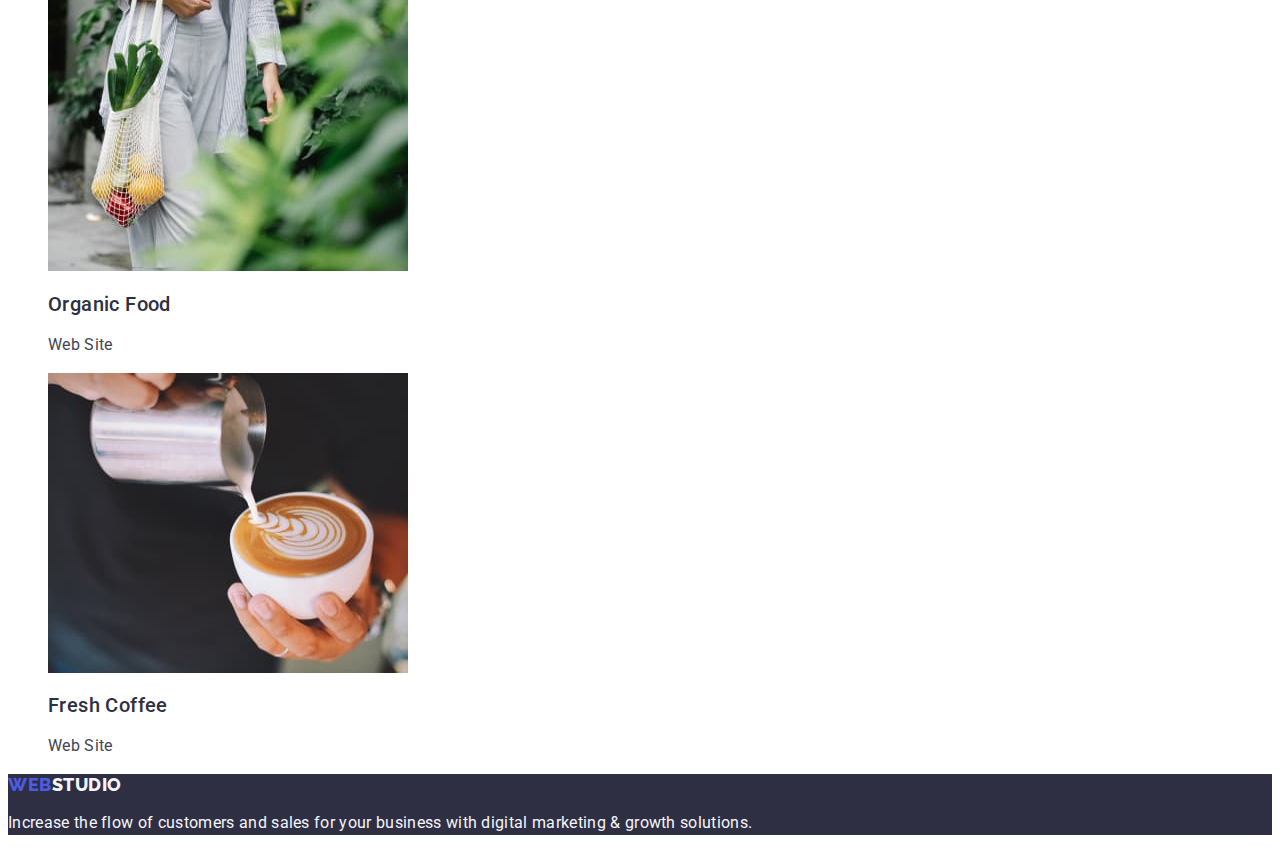
==== commit cfe310fa: "47" ====
--- a/portfolio.html
+++ b/portfolio.html
@@ -83,7 +83,7 @@
           <li>
             <a href="" class="link project-card"
               ><img
-                src="/images/portfolio-img/portfolio2.jpg"
+                src="./images/portfolio-img/portfolio2.jpg"
                 alt="Cashless Payment"
                 width="360"
                 height="300"
@@ -95,7 +95,7 @@
           <li>
             <a href="" class="link project-card">
               <img
-                src="/images/portfolio-img/portfolio3.jpg"
+                src="./images/portfolio-img/portfolio3.jpg"
                 alt="App for Laptop & Smartphone"
                 width="360"
                 height="300"
@@ -107,7 +107,7 @@
           <li>
             <a href="" class="link project-card">
               <img
-                src="/images/portfolio-img/portfolio4.jpg"
+                src="./images/portfolio-img/portfolio4.jpg"
                 alt="App for Taxi Service"
                 width="360"
                 height="300"
@@ -119,7 +119,7 @@
           <li>
             <a href="" class="link project-card">
               <img
-                src="/images/portfolio-img/portfolio5.jpg"
+                src="./images/portfolio-img/portfolio5.jpg"
                 alt="Screen Illustrations"
                 width="360"
                 height="300"
@@ -131,7 +131,7 @@
           <li>
             <a href="" class="link project-card">
               <img
-                src="/images/portfolio-img/portfolio6.jpg"
+                src="./images/portfolio-img/portfolio6.jpg"
                 alt="App for Online Courses"
                 width="360"
                 height="300"
@@ -143,7 +143,7 @@
           <li>
             <a href="" class="link project-card">
               <img
-                src="/images/portfolio-img/portfolio7.jpg"
+                src="./images/portfolio-img/portfolio7.jpg"
                 alt="App for Instagram Stories Concept"
                 width="360"
                 height="300"
@@ -155,7 +155,7 @@
           <li>
             <a href="" class="link project-card">
               <img
-                src="/images/portfolio-img/portfolio8.jpg"
+                src="./images/portfolio-img/portfolio8.jpg"
                 alt="Organic Food"
                 width="360"
                 height="300"
@@ -167,7 +167,7 @@
           <li>
             <a href="" class="link project-card">
               <img
-                src="/images/portfolio-img/portfolio9.jpg"
+                src="./images/portfolio-img/portfolio9.jpg"
                 alt="Coffee"
                 width="360"
                 height="300"
@@ -183,7 +183,7 @@
       <a class="header-nav logo link" href="./index.html"
         >Web<span class="logo-particle-footer">Studio</span></a
       >
-      <p class="description">
+      <p class="description footer-description">
         Increase the flow of customers and sales for your business with digital
         marketing & growth solutions.
       </p>
--- a/css/styles.css
+++ b/css/styles.css
@@ -1,21 +1,30 @@
 :root {
-    
+    --color-iris: #4D5AE5;
+        --color-ocean: #404BBF;
+        --color-green: #31D0AA;
+        --color-slate: #434455;
+        --color-light-slate: #8E8F99;
+        --color-cornflower: #E7E9FC;
+        --color-cloud: #F4F4FD;
+        --color-grey: #2E2F42;
+        --color-white: #ffffff;
+        --color-dairy: #FCFCFC;
 }
 
 body {
     font-family: 'Roboto', sans-serif;
-    color: #434455;
-    background-color: #FFFFFF;
+    color: var(--color-slate);
+    background-color: var(--color-white);
 }
  
 
 
 .logo-particle-header {
-    color: #2E2F42; 
+    color: var(--color-grey); 
 }
 
 .logo-particle-footer {
-    color: #f4f4fd;
+    color: var(--color-cloud);
 }
 .header-address {
     font-style: normal;
@@ -25,15 +34,15 @@
 font-size: 16px;
 line-height: 1.5;
 letter-spacing: 0.02em;
-color: #434455;
+color: var(--color-slate);
 }
 
 .address-item:hover {
-    color: #404bbf;
+    color: var(--color-ocean);
 }
 
 .address-item:focus {
-    color: #404bbf;
+    color: var(--color-ocean);
 }
 
 .link{
@@ -43,7 +52,7 @@
 
 
 .nav-menu {
-    font-family: 'Roboto';
+    /* font-family: 'Roboto'; */
         font-style: normal;
         font-weight: 500;
         font-size: 16px;
@@ -53,19 +62,19 @@
         letter-spacing: 0.02em;
     
         /* NAVY BLUE */
-        color: #2E2F42;
+        color: var(--color-grey);
 }
 .header-nav:hover{
-color: #404bbf;
+color: var(--color-ocean);
 }
 
 .header-nav:focus {
-color: #404bbf;
+color: var(--color-ocean);
 }
 
 .header-nav {
-    color: #2E2F42;
-    font-family: 'Roboto';
+    color: var(--color-grey);
+    /* font-family: 'Roboto'; */
         font-style: normal;
         font-weight: 500;
         font-size: 16px;
@@ -73,18 +82,18 @@
 }
 
 .hero {
-    background: #2E2F42;
+    background: var(--color-grey);
     font-family: 'Roboto', sans-serif;
 }
 
 
 .section-title {
-    font-family: 'Roboto';
+    /* font-family: 'Roboto'; */
         font-style: normal;
         font-weight: 700;
         font-size: 36px;
         line-height: 1.1;
-        color: #2E2F42;
+        color: var(--color-grey);
 }
 
 .section-title-two {
@@ -100,7 +109,7 @@
 }
 
 .section-four {
-    background-color: #F4F4FD;
+    background-color: var(--color-cloud);
 }
 
 .section-title-four {
@@ -113,7 +122,7 @@
 }
 
 .list-item {
-    background-color: #FFFFFF;
+    background-color: var(--color-white);
     
 }
 
@@ -123,68 +132,72 @@
     font-weight: 500;
     font-size: 20px;
     line-height: 1.2;
-    color: #2E2F42;
+    color: var(--color-grey);
     letter-spacing: 0.02em;
 }
 
 .description {
-font-family: 'Roboto';
-    font-style: normal;
-    font-weight: 400;
+/* font-family: 'Roboto';
+    font-style: normal;
+    font-weight: 400; */
     font-size: 16px;
     line-height: 1.5;
-    color: #434455;
-    letter-spacing: 0.02em;
+    color: var(--color-slate);
+    letter-spacing: 0.02em;
+}
+
+.footer-description {
+    color: var(--color-cloud);
 }
 
 .filter {
-    font-family: 'Roboto',
-        sans-serif;
+    /* font-family: 'Roboto',
+        sans-serif; */
         font-style: normal;
         font-weight: 500;
         font-size: 16px;
         line-height: 1.5;
         letter-spacing: 0.04em;
-        color: #4d5ae5;
-        background: #F4F4FD;
+        color: var(--color-iris);
+        /* background: var(--color-cloud); */
 }
 
 
 
 .filter-button {
-    font-family: "Roboto", sans-serif;
+    /* font-family: "Roboto", sans-serif; */
     font-weight: 500;
     font-size: 16px;
     line-height: 1.5;
     letter-spacing: 0.04em;
-    color: #4d5ae5;
-    background-color: #F4F4FD;
+    color: var(--color-iris);
+    background-color: var(--color-cloud);
 
 }
 
 .filter-button:hover {
 
 
-    background-color: #404BBF;
-    color: #FFFFFF;
+    background-color: var(--color-ocean);
+    color: var(--color-white);
 }
 
 .filter-button:focus {
 
-    background-color: #404BBF;
-    color: #FFFFFF;
-}
-
-button[type="button"] {
+    background-color: var(--color-ocean);
+    color: var(--color-white);
+}
+
+/* button[type="button"] {
     cursor: pointer
-}
+} */
 
 button[type="button"]:hover {
-    background: #404BBF;
+    background: var(--color-ocean);
 }
 
 button[type="button"]:focus {
-    background: #404BBF;
+    background: var(--color-ocean);
 }
 
 .project-card {
@@ -192,8 +205,8 @@
 }
 
 .main-title {
-    color: #FFFFFF;
-        font-family: 'Roboto';
+    color: var(--color-white);
+        /* font-family: 'Roboto'; */
         font-style: normal;
         font-weight: 700;
         font-size: 56px;
@@ -203,17 +216,17 @@
 }
 
 .main-button {
-    background-color: #4D5AE5;
-    font-family: "Roboto", sans-serif;
+    background-color: var(--color-iris);
+    /* font-family: "Roboto", sans-serif; */
     font-weight: 500;
     font-size: 16px;
     line-height: 1.5;
     letter-spacing: 0.04em;
-    color: #FFFFFF;
+    color: var(--color-white);
 }
 
 .site-footer {
-    background: #2E2F42;
+    background: var(--color-grey);
 }
 
 .logo {
@@ -223,7 +236,7 @@
     font-weight: 800;
     font-size: 18px;
     line-height: 1.17;
-    color: #4d5ae5;
+    color: var(--color-iris);
     letter-spacing: 0.03em;
     text-transform: uppercase;
 }
